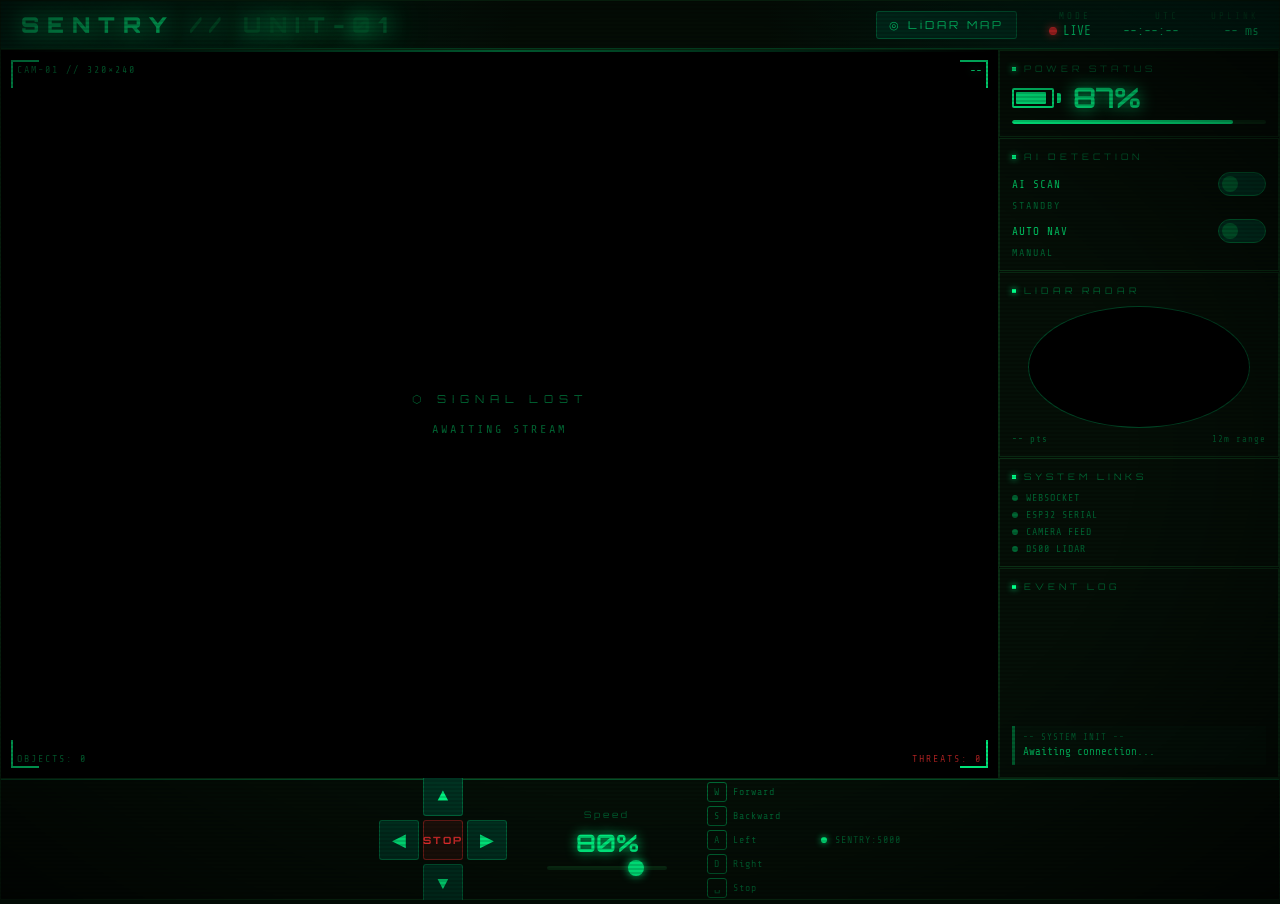
==== obj/static/index.html @ dfbdb899 "sentry robot" ====
<!DOCTYPE html>
<html lang="en">
<head>
<meta charset="UTF-8">
<meta name="viewport" content="width=device-width, initial-scale=1.0">
<title>SENTRY — Robot Command Interface</title>
<link href="https://fonts.googleapis.com/css2?family=Share+Tech+Mono&family=Orbitron:wght@400;700;900&display=swap" rel="stylesheet">
<script src="https://cdnjs.cloudflare.com/ajax/libs/socket.io/4.7.2/socket.io.min.js"></script>
<style>
*, *::before, *::after { box-sizing: border-box; margin: 0; padding: 0; }
:root {
  --green:      #00ff88;
  --green-dim:  #00cc66;
  --green-dark: #003322;
  --amber:      #ffaa00;
  --red:        #ff3333;
  --bg:         #020a04;
  --panel:      #050f07;
  --border:     #0a2e14;
  --border-lit: #00ff8844;
  --text:       #00cc66;
  --text-dim:   #006633;
}
html, body { height: 100%; background: var(--bg); color: var(--text);
  font-family: 'Share Tech Mono', monospace; font-size: 13px;
  overflow: hidden; cursor: crosshair; }
body::before { content:''; position:fixed; inset:0; pointer-events:none; z-index:1000;
  background: repeating-linear-gradient(0deg,transparent,transparent 2px,rgba(0,0,0,0.15) 2px,rgba(0,0,0,0.15) 4px); }
body::after  { content:''; position:fixed; inset:0; pointer-events:none; z-index:999;
  background: radial-gradient(ellipse at center,transparent 55%,rgba(0,0,0,0.7) 100%); }

/* Layout */
.shell {
  display: grid;
  grid-template-rows: 48px 1fr 120px;
  grid-template-columns: 1fr 280px;
  grid-template-areas: "header header" "feed sidebar" "controls controls";
  height: 100vh; gap: 1px; background: var(--border); padding: 1px;
}

/* Header */
header { grid-area:header; background:var(--panel); display:flex;
  align-items:center; justify-content:space-between; padding:0 20px;
  border-bottom:1px solid var(--border-lit); position:relative; overflow:hidden; }
header::before { content:''; position:absolute; inset:0;
  background:linear-gradient(90deg,var(--green-dark) 0%,transparent 40%,transparent 60%,var(--green-dark) 100%); }
.logo { font-family:'Orbitron',sans-serif; font-weight:900; font-size:22px;
  letter-spacing:8px; color:var(--green); text-shadow:0 0 20px var(--green),0 0 40px var(--green-dim); position:relative; }
.logo span { color:var(--text-dim); }
.header-meta { display:flex; gap:32px; align-items:center; position:relative; }
.meta-item { display:flex; flex-direction:column; align-items:flex-end; gap:2px; }
.meta-label { font-size:9px; letter-spacing:3px; color:var(--text-dim); text-transform:uppercase; }
.meta-value { font-size:13px; color:var(--green); }
.rec-dot { width:8px; height:8px; border-radius:50%; background:var(--red);
  box-shadow:0 0 8px var(--red); animation:pulse-red 1.2s ease-in-out infinite; display:inline-block; margin-right:6px; }
@keyframes pulse-red { 0%,100%{opacity:1} 50%{opacity:0.2} }

/* Feed */
.feed-area { grid-area:feed; background:#000; position:relative; overflow:hidden; }
#camera-feed { width:100%; height:100%; object-fit:cover; display:block; }
#det-canvas  { position:absolute; inset:0; width:100%; height:100%; pointer-events:none; z-index:10; }
.feed-area::before,.feed-area::after,.corner-br,.corner-bl { content:''; position:absolute;
  width:28px; height:28px; border-color:var(--green); border-style:solid; z-index:11; }
.feed-area::before { top:10px; left:10px;  border-width:2px 0 0 2px; }
.feed-area::after  { top:10px; right:10px; border-width:2px 2px 0 0; }
.corner-br { bottom:10px; right:10px; border-width:0 2px 2px 0; }
.corner-bl { bottom:10px; left:10px;  border-width:0 0 2px 2px; }
.scan-line { position:absolute; left:0; right:0; height:2px; pointer-events:none; z-index:10;
  background:linear-gradient(90deg,transparent,var(--green) 50%,transparent);
  opacity:0.4; animation:scan 4s linear infinite; }
@keyframes scan { 0%{top:-2px} 100%{top:100%} }
.feed-hud { position:absolute; inset:0; z-index:11; pointer-events:none;
  display:flex; flex-direction:column; justify-content:space-between; padding:14px 16px; }
.hud-top,.hud-bottom { display:flex; justify-content:space-between; align-items:flex-start; }
.hud-bottom { align-items:flex-end; }
.hud-tag { font-size:10px; letter-spacing:2px; color:var(--green-dim); opacity:0.7; }
.hud-timestamp { font-size:11px; color:var(--green); text-shadow:0 0 8px var(--green); }
.feed-offline { position:absolute; inset:0; display:flex; flex-direction:column;
  align-items:center; justify-content:center; gap:16px; color:var(--text-dim);
  font-size:12px; letter-spacing:3px; text-transform:uppercase; background:#000; }
.feed-offline .big-text { font-family:'Orbitron',sans-serif; font-size:11px; letter-spacing:6px; }
#threat-flash { position:fixed; inset:0; background:rgba(255,0,0,0.12);
  pointer-events:none; z-index:998; opacity:0; transition:opacity 0.1s; }
#threat-flash.active { animation:threat-pulse 0.8s ease-out; }
@keyframes threat-pulse { 0%{opacity:1} 100%{opacity:0} }

/* Sidebar */
.sidebar { grid-area:sidebar; background:var(--panel); display:flex;
  flex-direction:column; gap:1px; overflow:hidden; }
.panel { background:var(--panel); border:1px solid var(--border); padding:12px; position:relative; }
.panel-title { font-family:'Orbitron',sans-serif; font-size:9px; letter-spacing:4px;
  color:var(--text-dim); text-transform:uppercase; margin-bottom:10px;
  display:flex; align-items:center; gap:8px; }
.panel-title::before { content:''; display:block; width:4px; height:4px;
  background:var(--green); box-shadow:0 0 6px var(--green); flex-shrink:0; }

/* Battery */
.battery-panel { flex-shrink:0; }
.battery-display { display:flex; align-items:center; gap:12px; margin-bottom:8px; }
.battery-icon { display:flex; align-items:center; gap:2px; }
.battery-body { width:42px; height:20px; border:2px solid var(--green); border-radius:2px;
  padding:2px; display:flex; align-items:center; }
.battery-tip { width:4px; height:10px; background:var(--green); border-radius:0 2px 2px 0; margin-left:1px; }
.battery-fill { height:100%; border-radius:1px; background:var(--green); transition:width 1s,background 0.5s; }
.battery-pct { font-family:'Orbitron',sans-serif; font-size:28px; font-weight:700;
  color:var(--green); text-shadow:0 0 16px var(--green); line-height:1; }
.battery-pct.warn { color:var(--amber); text-shadow:0 0 16px var(--amber); }
.battery-pct.crit { color:var(--red);   text-shadow:0 0 16px var(--red); animation:pulse-red 1s infinite; }
.battery-bar { width:100%; height:4px; background:var(--border); border-radius:2px; overflow:hidden; }
.battery-bar-fill { height:100%; border-radius:2px; background:var(--green); transition:width 1s,background 0.5s; }

/* Toggles */
.toggle-row { display:flex; align-items:center; justify-content:space-between; margin-bottom:4px; }
.toggle-label { color:var(--text); font-size:11px; letter-spacing:1px; }
.toggle { position:relative; width:48px; height:24px; }
.toggle input { opacity:0; width:0; height:0; }
.toggle-track { position:absolute; inset:0; background:var(--green-dark);
  border:1px solid var(--text-dim); border-radius:12px; cursor:pointer; transition:0.3s; }
.toggle-track::after { content:''; position:absolute; top:3px; left:3px; width:16px; height:16px;
  background:var(--text-dim); border-radius:50%; transition:0.3s; }
.toggle input:checked + .toggle-track { border-color:var(--green); box-shadow:0 0 10px var(--green-dim); }
.toggle input:checked + .toggle-track::after { transform:translateX(24px); background:var(--green); }
.det-status { font-size:10px; letter-spacing:2px; color:var(--text-dim); margin-top:4px; }
.det-status.active { color:var(--green); text-shadow:0 0 6px var(--green); animation:blink 2s step-end infinite; }
@keyframes blink { 0%,100%{opacity:1} 50%{opacity:0.4} }

/* LiDAR radar */
.lidar-panel { flex-shrink:0; }
#lidar-canvas { display:block; margin:0 auto; border-radius:50%;
  border:1px solid var(--border-lit); background:#000; }
.lidar-stats { display:flex; justify-content:space-between; margin-top:6px;
  font-size:9px; letter-spacing:1px; color:var(--text-dim); }
.obstacle-warn { color:var(--red); text-shadow:0 0 6px var(--red);
  animation:blink 0.5s step-end infinite; display:none; }

/* Connection status */
.conn-status { display:flex; flex-direction:column; gap:6px; font-size:10px; letter-spacing:1px; }
.conn-item { display:flex; align-items:center; gap:8px; color:var(--text-dim); }
.conn-dot { width:6px; height:6px; border-radius:50%; background:var(--text-dim); flex-shrink:0; }
.conn-dot.online { background:var(--green); box-shadow:0 0 6px var(--green); animation:pulse-green 2s infinite; }
.conn-dot.offline { background:var(--red); box-shadow:0 0 6px var(--red); }
@keyframes pulse-green { 0%,100%{opacity:1} 50%{opacity:0.5} }

/* Alerts */
.alerts-panel { flex:1; display:flex; flex-direction:column; overflow:hidden; min-height:0; }
.alerts-log { flex:1; overflow-y:auto; display:flex; flex-direction:column-reverse;
  gap:4px; scrollbar-width:thin; scrollbar-color:var(--border) transparent; }
.alert-item { padding:6px 8px; border-left:3px solid var(--text-dim);
  background:rgba(0,255,136,0.02); animation:slide-in 0.3s ease-out; }
.alert-item.threat { border-left-color:var(--red); background:rgba(255,51,51,0.06); }
.alert-item.detection { border-left-color:var(--amber); background:rgba(255,170,0,0.04); }
.alert-item.obstacle { border-left-color:#ff6600; background:rgba(255,102,0,0.06); }
@keyframes slide-in { from{transform:translateX(20px);opacity:0} to{transform:none;opacity:1} }
.alert-time { font-size:9px; color:var(--text-dim); letter-spacing:1px; }
.alert-msg { font-size:11px; color:var(--text); margin-top:2px; line-height:1.4; }
.alert-item.threat .alert-msg { color:var(--red); }
.alert-item.detection .alert-msg { color:var(--amber); }
.alert-item.obstacle .alert-msg { color:#ff6600; }

/* Controls */
.controls-area { grid-area:controls; background:var(--panel);
  border-top:1px solid var(--border-lit); display:flex;
  align-items:center; justify-content:center; gap:40px; padding:12px 24px; }
.dpad { display:grid; grid-template-columns:repeat(3,40px); grid-template-rows:repeat(3,40px); gap:4px; }
.btn { background:var(--green-dark); border:1px solid var(--border-lit); color:var(--green);
  font-family:'Share Tech Mono',monospace; font-size:18px; cursor:pointer;
  display:flex; align-items:center; justify-content:center;
  border-radius:3px; transition:background 0.1s,box-shadow 0.1s,transform 0.1s;
  user-select:none; -webkit-user-select:none; touch-action:none; }
.btn:hover { background:#00331a; border-color:var(--green); box-shadow:0 0 12px var(--green-dim); }
.btn:active,.btn.pressed { background:#004422; box-shadow:0 0 20px var(--green); transform:scale(0.93); }
.btn-stop { background:rgba(255,51,51,0.1); border-color:rgba(255,51,51,0.4); color:var(--red);
  font-size:10px; letter-spacing:2px; font-family:'Orbitron',sans-serif; font-weight:700; }
.btn-stop:hover { background:rgba(255,51,51,0.2); border-color:var(--red); box-shadow:0 0 16px rgba(255,51,51,0.5); }
.speed-control { display:flex; flex-direction:column; align-items:center; gap:8px; }
.speed-label { font-family:'Orbitron',sans-serif; font-size:9px; letter-spacing:3px; color:var(--text-dim); }
.speed-value { font-family:'Orbitron',sans-serif; font-size:24px; font-weight:700;
  color:var(--green); text-shadow:0 0 12px var(--green); }
input[type=range] { -webkit-appearance:none; width:120px; height:4px;
  background:var(--border); border-radius:2px; outline:none; }
input[type=range]::-webkit-slider-thumb { -webkit-appearance:none; width:16px; height:16px;
  background:var(--green); border-radius:50%; box-shadow:0 0 8px var(--green); cursor:pointer; }
.key-hints { display:flex; flex-direction:column; gap:4px; font-size:10px;
  color:var(--text-dim); letter-spacing:1px; }
.key-hint { display:flex; align-items:center; gap:6px; }
.key { display:inline-flex; align-items:center; justify-content:center;
  width:20px; height:20px; border:1px solid var(--text-dim); border-radius:3px;
  font-size:10px; color:var(--text-dim); }
.nav-link { font-family:'Orbitron',sans-serif; font-size:11px; letter-spacing:3px;
  text-decoration:none; color:var(--green); border:1px solid var(--border-lit);
  border-radius:3px; padding:6px 12px; transition:background 0.15s,box-shadow 0.15s;
  background:var(--green-dark); position:relative; }
.nav-link:hover { background:#00331a; border-color:var(--green); box-shadow:0 0 12px var(--green-dim); }
</style>
</head>
<body>
<div id="threat-flash"></div>
<div class="shell">

<!-- Header -->
<header>
  <div class="logo">SENTRY <span>// UNIT-01</span></div>
  <div class="header-meta">
    <a href="/map" class="nav-link" title="Open the LiDAR map dashboard">◎ LiDAR MAP</a>
    <div class="meta-item">
      <span class="meta-label">Mode</span>
      <span class="meta-value"><span class="rec-dot"></span>LIVE</span>
    </div>
    <div class="meta-item">
      <span class="meta-label">UTC</span>
      <span class="meta-value" id="clock">--:--:--</span>
    </div>
    <div class="meta-item">
      <span class="meta-label">Uplink</span>
      <span class="meta-value" id="ping-display">-- ms</span>
    </div>
  </div>
</header>

<!-- Camera Feed -->
<div class="feed-area">
  <div class="corner-br"></div>
  <div class="corner-bl"></div>
  <div class="scan-line"></div>
  <div class="feed-offline" id="feed-offline">
    <div class="big-text">⬡ SIGNAL LOST</div>
    <div>AWAITING STREAM</div>
  </div>
  <img id="camera-feed" src="/video_feed" alt="Camera Feed" style="display:none"
       onload="document.getElementById('feed-offline').style.display='none';this.style.display='block';setDot('dot-camera',true);"
       onerror="document.getElementById('feed-offline').style.display='flex';this.style.display='none';">
  <canvas id="det-canvas"></canvas>
  <div class="feed-hud">
    <div class="hud-top">
      <span class="hud-tag">CAM-01 // 320×240</span>
      <span class="hud-timestamp" id="feed-timestamp">--</span>
    </div>
    <div class="hud-bottom">
      <span class="hud-tag" id="det-count">OBJECTS: 0</span>
      <span class="hud-tag" id="threat-count" style="color:var(--red)">THREATS: 0</span>
    </div>
  </div>
</div>

<!-- Sidebar -->
<div class="sidebar">

  <!-- Battery -->
  <div class="panel battery-panel">
    <div class="panel-title">Power Status</div>
    <div class="battery-display">
      <div class="battery-icon">
        <div class="battery-body"><div class="battery-fill" id="bat-icon-fill" style="width:87%"></div></div>
        <div class="battery-tip"></div>
      </div>
      <div class="battery-pct" id="bat-pct">87%</div>
    </div>
    <div class="battery-bar"><div class="battery-bar-fill" id="bat-bar" style="width:87%"></div></div>
  </div>

  <!-- Detection + Auto -->
  <div class="panel" style="flex-shrink:0">
    <div class="panel-title">AI Detection</div>
    <div class="toggle-row">
      <span class="toggle-label">AI SCAN</span>
      <label class="toggle">
        <input type="checkbox" id="detection-toggle" onchange="toggleDetection(this.checked)">
        <div class="toggle-track"></div>
      </label>
    </div>
    <div class="det-status" id="det-status">STANDBY</div>
    <div style="margin-top:8px">
      <div class="toggle-row">
        <span class="toggle-label">AUTO NAV</span>
        <label class="toggle">
          <input type="checkbox" id="auto-toggle" onchange="toggleAuto(this.checked)">
          <div class="toggle-track"></div>
        </label>
      </div>
      <div class="det-status" id="auto-status">MANUAL</div>
    </div>
  </div>

  <!-- LiDAR Radar -->
  <div class="panel lidar-panel" style="flex-shrink:0">
    <div class="panel-title">LiDAR Radar</div>
    <canvas id="lidar-canvas" width="220" height="120"></canvas>
    <div class="lidar-stats">
      <span id="lidar-points">-- pts</span>
      <span class="obstacle-warn" id="obstacle-warn">⚠ OBSTACLE</span>
      <span id="lidar-range">12m range</span>
    </div>
  </div>

  <!-- System Links -->
  <div class="panel" style="flex-shrink:0">
    <div class="panel-title">System Links</div>
    <div class="conn-status">
      <div class="conn-item"><div class="conn-dot" id="dot-socket"></div><span>WEBSOCKET</span></div>
      <div class="conn-item"><div class="conn-dot" id="dot-serial"></div><span>ESP32 SERIAL</span></div>
      <div class="conn-item"><div class="conn-dot" id="dot-camera"></div><span>CAMERA FEED</span></div>
      <div class="conn-item"><div class="conn-dot" id="dot-lidar"></div><span>D500 LIDAR</span></div>
    </div>
  </div>

  <!-- Event Log -->
  <div class="panel alerts-panel">
    <div class="panel-title">Event Log</div>
    <div class="alerts-log" id="alerts-log">
      <div class="alert-item">
        <div class="alert-time">-- SYSTEM INIT --</div>
        <div class="alert-msg">Awaiting connection...</div>
      </div>
    </div>
  </div>

</div><!-- sidebar -->

<!-- Controls -->
<div class="controls-area">
  <div class="dpad">
    <div></div>
    <button class="btn" id="btn-forward"  data-cmd="forward"  title="W">▲</button>
    <div></div>
    <button class="btn" id="btn-left"     data-cmd="left"     title="A">◀</button>
    <button class="btn btn-stop"           data-cmd="stop"     title="Space">STOP</button>
    <button class="btn" id="btn-right"    data-cmd="right"    title="D">▶</button>
    <div></div>
    <button class="btn" id="btn-backward" data-cmd="backward" title="S">▼</button>
    <div></div>
  </div>
  <div class="speed-control">
    <div class="speed-label">Speed</div>
    <div class="speed-value" id="speed-display">80%</div>
    <input type="range" id="speed-slider" min="10" max="100" value="80" oninput="updateSpeed(this.value)">
  </div>
  <div class="key-hints">
    <div class="key-hint"><span class="key">W</span> Forward</div>
    <div class="key-hint"><span class="key">S</span> Backward</div>
    <div class="key-hint"><span class="key">A</span> Left</div>
    <div class="key-hint"><span class="key">D</span> Right</div>
    <div class="key-hint"><span class="key">␣</span> Stop</div>
  </div>
  <div class="conn-status">
    <div class="conn-item"><div class="conn-dot online"></div><span id="ip-display">SENTRY:5000</span></div>
  </div>
</div>

</div><!-- shell -->

<script>
// ── State ─────────────────────────────────────────────────────────────────────
let speed = 80, detActive = false, autoActive = false;
let socketOnline = false, totalDets = 0, totalThreats = 0;
let holdTimer = null, pingStart = 0;
let lidarActive = false;

// ── Socket.IO ─────────────────────────────────────────────────────────────────
const socket = io({ transports: ["websocket"] });

socket.on("connect", () => {
  socketOnline = true;
  setDot("dot-socket", true);
  addLog("sys", "WebSocket connected");
  pingStart = Date.now();
  socket.emit("ping_req");
});

socket.on("disconnect", () => {
  socketOnline = false;
  setDot("dot-socket", false);
  addLog("sys", "WebSocket disconnected");
});

socket.on("pong_res", () => {
  document.getElementById("ping-display").textContent = (Date.now() - pingStart) + " ms";
  setTimeout(() => { pingStart = Date.now(); socket.emit("ping_req"); }, 3000);
});

socket.on("status", d => {
  setDot("dot-serial", d.serial_connected);
  if (!d.serial_connected) addLog("sys", "ESP32 serial not detected");
});

socket.on("battery_update", d => updateBattery(d.level));

socket.on("detection", d => {
  totalDets++;
  document.getElementById("det-count").textContent = `OBJECTS: ${totalDets}`;
  if (!d.threat) {
    addLog("detection", `${d.label.toUpperCase()} — ${Math.round(d.confidence*100)}%`);
  }
  if (d.bbox) drawBox(d.bbox, d.label, d.confidence, d.threat);
});

socket.on("alert", d => {
  totalThreats++;
  document.getElementById("threat-count").textContent = `THREATS: ${totalThreats}`;
  addLog("threat", d.message);
  flashThreat();
  if (d.bbox) drawBox(d.bbox, d.label, d.confidence, true);
  notifyThreat(d.label, d.confidence);
});

socket.on("obstacle", d => {
  addLog("obstacle", `⚠ Obstacle ${d.distance}mm @ ${d.angle}°`);
  document.getElementById("obstacle-warn").style.display = "inline";
  setTimeout(() => document.getElementById("obstacle-warn").style.display = "none", 3000);
});

socket.on("lidar_scan", d => {
  if (d.points && d.points.length) {
    lidarActive = true;
    setDot("dot-lidar", true);
    drawLidar(d.points);
    document.getElementById("lidar-points").textContent = d.points.length + " pts";
  }
});

// ── Battery ───────────────────────────────────────────────────────────────────
function updateBattery(level) {
  const pct = Math.round(level);
  const color = pct > 40 ? "var(--green)" : pct > 20 ? "var(--amber)" : "var(--red)";
  document.getElementById("bat-bar").style.cssText       = `width:${pct}%;background:${color}`;
  document.getElementById("bat-icon-fill").style.cssText = `width:${pct}%;background:${color}`;
  document.getElementById("bat-pct").textContent         = pct + "%";
  document.getElementById("bat-pct").className           = "battery-pct" + (pct<=20?" crit":pct<=40?" warn":"");
}

// ── Bounding boxes on canvas ──────────────────────────────────────────────────
function drawBox(bbox, label, conf, threat) {
  const canvas = document.getElementById("det-canvas");
  const feed   = document.getElementById("camera-feed");
  canvas.width  = feed.clientWidth  || canvas.parentElement.clientWidth;
  canvas.height = feed.clientHeight || canvas.parentElement.clientHeight;
  const ctx = canvas.getContext("2d");
  const [x1, y1, w, h] = bbox;
  const px = x1*canvas.width, py = y1*canvas.height;
  const pw = w*canvas.width,  ph = h*canvas.height;
  ctx.strokeStyle = threat ? "#ff3333" : "#ffaa00";
  ctx.lineWidth   = 2;
  ctx.shadowColor = threat ? "#ff3333" : "#ffaa00";
  ctx.shadowBlur  = 12;
  ctx.strokeRect(px, py, pw, ph);
  ctx.fillStyle = threat ? "#ff3333" : "#ffaa00";
  ctx.font      = "bold 11px 'Share Tech Mono'";
  ctx.fillText(`${label} ${Math.round(conf*100)}%`, px+4, py-6);
  setTimeout(() => ctx.clearRect(0,0,canvas.width,canvas.height), 3000);
}

// ── LiDAR radar ───────────────────────────────────────────────────────────────
function drawLidar(points) {
  const canvas = document.getElementById("lidar-canvas");
  const ctx = canvas.getContext("2d");
  const W = canvas.width, H = canvas.height;
  const cx = W/2, cy = H/2;
  const maxR = Math.min(cx, cy) - 4;
  const scale = maxR / 12000;  // 12m range

  ctx.clearRect(0,0,W,H);

  // Grid rings
  ctx.strokeStyle = "rgba(0,255,136,0.12)";
  ctx.lineWidth = 1;
  [3000,6000,9000,12000].forEach(r => {
    ctx.beginPath();
    ctx.arc(cx, cy, r*scale, 0, Math.PI*2);
    ctx.stroke();
  });

  // Cross hairs
  ctx.strokeStyle = "rgba(0,255,136,0.08)";
  ctx.beginPath(); ctx.moveTo(0,cy); ctx.lineTo(W,cy); ctx.stroke();
  ctx.beginPath(); ctx.moveTo(cx,0); ctx.lineTo(cx,H); ctx.stroke();

  // Points
  points.forEach(p => {
    const rad = (p.angle - 90) * Math.PI / 180;
    const x   = cx + Math.cos(rad) * p.distance * scale;
    const y   = cy + Math.sin(rad) * p.distance * scale;
    const close = p.distance < 500;
    ctx.fillStyle = close ? "#ff3333" : "#00ff88";
    ctx.shadowColor = close ? "#ff3333" : "#00ff88";
    ctx.shadowBlur  = close ? 6 : 3;
    ctx.beginPath(); ctx.arc(x, y, close ? 2.5 : 1.5, 0, Math.PI*2); ctx.fill();
  });

  // Robot dot
  ctx.shadowBlur = 0;
  ctx.fillStyle = "#ff3c00";
  ctx.beginPath(); ctx.arc(cx, cy, 4, 0, Math.PI*2); ctx.fill();
}

// ── Controls ──────────────────────────────────────────────────────────────────
function sendCmd(cmd) {
  if (socketOnline) socket.emit("control", { cmd, speed });
  fetch("/api/control", {
    method:"POST", headers:{"Content-Type":"application/json"},
    body: JSON.stringify({ cmd, speed })
  }).catch(()=>{});
}

function updateSpeed(val) {
  speed = parseInt(val);
  document.getElementById("speed-display").textContent = speed + "%";
}

// D-pad hold-to-move
document.querySelectorAll(".btn").forEach(btn => {
  const cmd = btn.dataset.cmd;
  if (!cmd) return;
  function start(e) {
    e.preventDefault(); btn.classList.add("pressed");
    if (cmd === "stop") { sendCmd("stop"); return; }
    sendCmd(cmd);
    holdTimer = setInterval(() => sendCmd(cmd), 120);
  }
  function stop(e) {
    e.preventDefault(); btn.classList.remove("pressed");
    clearInterval(holdTimer);
    if (cmd !== "stop") sendCmd("stop");
  }
  btn.addEventListener("mousedown",  start);
  btn.addEventListener("touchstart", start, {passive:false});
  btn.addEventListener("mouseup",    stop);
  btn.addEventListener("mouseleave", stop);
  btn.addEventListener("touchend",   stop);
});

// Keyboard
const keyMap = {
  ArrowUp:"forward", w:"forward", W:"forward",
  ArrowDown:"backward", s:"backward", S:"backward",
  ArrowLeft:"left", a:"left", A:"left",
  ArrowRight:"right", d:"right", D:"right",
  " ":"stop"
};
const keysDown = new Set();
document.addEventListener("keydown", e => {
  const cmd = keyMap[e.key];
  if (!cmd || keysDown.has(e.key)) return;
  e.preventDefault(); keysDown.add(e.key); sendCmd(cmd);
  const b = document.getElementById("btn-"+cmd);
  if (b) b.classList.add("pressed");
});
document.addEventListener("keyup", e => {
  const cmd = keyMap[e.key];
  if (!cmd) return;
  e.preventDefault(); keysDown.delete(e.key);
  if (cmd !== "stop") sendCmd("stop");
  const b = document.getElementById("btn-"+cmd);
  if (b) b.classList.remove("pressed");
});

// ── Detection toggle ──────────────────────────────────────────────────────────
function toggleDetection(enabled) {
  detActive = enabled;
  socket.emit("toggle_detection", {enabled});
  fetch("/api/detection",{method:"POST",headers:{"Content-Type":"application/json"},
    body:JSON.stringify({enabled})}).catch(()=>{});
  const s = document.getElementById("det-status");
  s.textContent = enabled ? "● SCANNING" : "STANDBY";
  s.className   = "det-status" + (enabled ? " active" : "");
}

// ── Auto mode toggle ──────────────────────────────────────────────────────────
function toggleAuto(enabled) {
  autoActive = enabled;
  socket.emit("toggle_auto", {enabled});
  fetch("/api/auto",{method:"POST",headers:{"Content-Type":"application/json"},
    body:JSON.stringify({enabled})}).catch(()=>{});
  const s = document.getElementById("auto-status");
  s.textContent = enabled ? "● AUTO NAV" : "MANUAL";
  s.className   = "det-status" + (enabled ? " active" : "");
  addLog("sys", enabled ? "Autonomous navigation ON" : "Manual control ON");
}

// ── Log ───────────────────────────────────────────────────────────────────────
function addLog(type, msg) {
  const log  = document.getElementById("alerts-log");
  const item = document.createElement("div");
  const cls  = {threat:"threat",detection:"detection",obstacle:"obstacle"}[type] || "";
  item.className = "alert-item " + cls;
  const ts = new Date().toISOString().split("T")[1].split(".")[0];
  item.innerHTML = `<div class="alert-time">${ts} UTC</div><div class="alert-msg">${msg}</div>`;
  log.prepend(item);
  while (log.children.length > 40) log.removeChild(log.lastChild);
}

// ── UX helpers ────────────────────────────────────────────────────────────────
function flashThreat() {
  const el = document.getElementById("threat-flash");
  el.classList.remove("active"); void el.offsetWidth; el.classList.add("active");
}

function notifyThreat(label, conf) {
  if (!("Notification" in window)) return;
  if (Notification.permission === "granted") {
    new Notification("⚠ SENTRY ALERT", {
      body: `${label.toUpperCase()} — ${Math.round(conf*100)}% confidence`
    });
  } else if (Notification.permission !== "denied") {
    Notification.requestPermission();
  }
}

function setDot(id, online) {
  const el = document.getElementById(id);
  if (el) el.className = "conn-dot " + (online ? "online" : "offline");
}

// ── Clock ─────────────────────────────────────────────────────────────────────
setInterval(() => {
  const now = new Date();
  document.getElementById("clock").textContent =
    now.toISOString().split("T")[1].split(".")[0];
  document.getElementById("feed-timestamp").textContent =
    now.toISOString().replace("T"," ").split(".")[0] + " UTC";
}, 1000);

// ── Init ──────────────────────────────────────────────────────────────────────
if ("Notification" in window && Notification.permission === "default") {
  Notification.requestPermission();
}
setInterval(() => {
  if (!lidarActive) setDot("dot-lidar", false);
  lidarActive = false;
}, 5000);
addLog("sys", "SENTRY dashboard initialised");
</script>
</body>
</html>
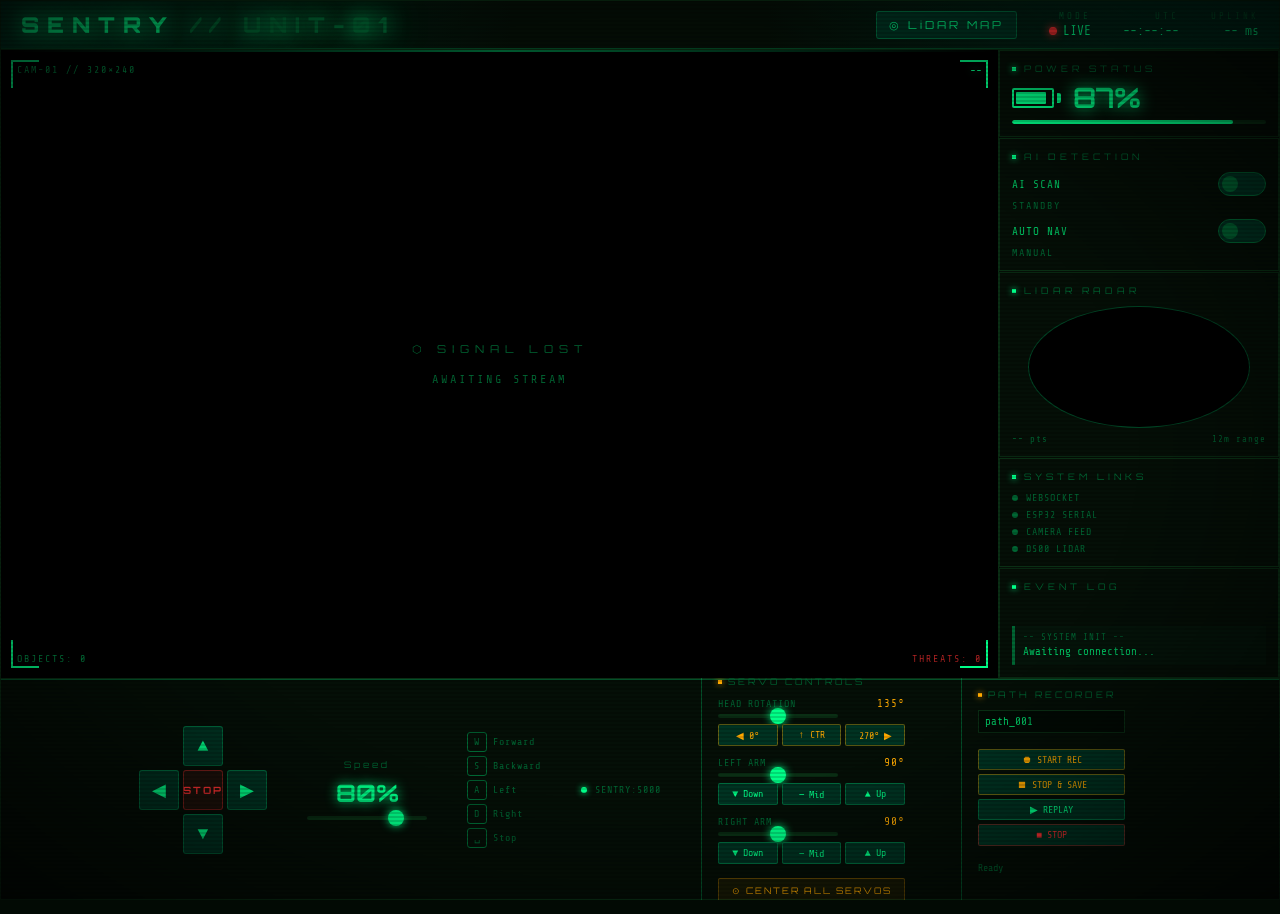
==== commit 8c0ad528: "servo controls, path recorder, lidar replay fix" ====
--- a/obj/static/index.html
+++ b/obj/static/index.html
@@ -32,7 +32,7 @@
 /* Layout */
 .shell {
   display: grid;
-  grid-template-rows: 48px 1fr 120px;
+  grid-template-rows: 48px 1fr 220px;
   grid-template-columns: 1fr 280px;
   grid-template-areas: "header header" "feed sidebar" "controls controls";
   height: 100vh; gap: 1px; background: var(--border); padding: 1px;
@@ -191,6 +191,40 @@
   border-radius:3px; padding:6px 12px; transition:background 0.15s,box-shadow 0.15s;
   background:var(--green-dark); position:relative; }
 .nav-link:hover { background:#00331a; border-color:var(--green); box-shadow:0 0 12px var(--green-dim); }
+
+/* ── Servo Controls ─────────────────────────────────────────────── */
+.servo-area {
+  display:flex; flex-direction:column; gap:10px; padding:12px 16px;
+  border-left:1px solid var(--border-lit); min-width:220px;
+}
+.servo-title {
+  font-family:'Orbitron',sans-serif; font-size:9px; letter-spacing:3px;
+  color:var(--text-dim); text-transform:uppercase;
+  display:flex; align-items:center; gap:6px;
+}
+.servo-title::before { content:''; display:block; width:4px; height:4px;
+  background:var(--amber); box-shadow:0 0 6px var(--amber); }
+.servo-row { display:flex; flex-direction:column; gap:4px; }
+.servo-label { font-size:10px; color:var(--text-dim); letter-spacing:1px;
+  display:flex; justify-content:space-between; align-items:center; }
+.servo-val { color:var(--amber); font-size:11px; }
+.servo-slider { -webkit-appearance:none; width:100%; height:4px;
+  background:var(--border); border-radius:2px; outline:none; }
+.servo-slider::-webkit-slider-thumb { -webkit-appearance:none; width:14px; height:14px;
+  background:var(--amber); border-radius:50%; box-shadow:0 0 6px var(--amber); cursor:pointer; }
+.servo-btns { display:flex; gap:4px; margin-top:2px; }
+.servo-btn { flex:1; padding:4px; background:var(--green-dark);
+  border:1px solid var(--border-lit); color:var(--green);
+  font-family:'Share Tech Mono',monospace; font-size:10px;
+  cursor:pointer; border-radius:2px; transition:background 0.1s; }
+.servo-btn:hover { background:#00331a; border-color:var(--green); }
+.servo-btn.amber { border-color:rgba(255,170,0,0.4); color:var(--amber); }
+.servo-btn.amber:hover { background:rgba(255,170,0,0.1); border-color:var(--amber); }
+.servo-center-btn { width:100%; padding:6px; margin-top:4px;
+  background:rgba(255,170,0,0.08); border:1px solid rgba(255,170,0,0.3);
+  color:var(--amber); font-family:'Orbitron',sans-serif; font-size:9px;
+  letter-spacing:2px; cursor:pointer; border-radius:2px; transition:background 0.15s; }
+.servo-center-btn:hover { background:rgba(255,170,0,0.18); }
 </style>
 </head>
 <body>
@@ -344,7 +378,80 @@
   <div class="conn-status">
     <div class="conn-item"><div class="conn-dot online"></div><span id="ip-display">SENTRY:5000</span></div>
   </div>
-</div>
+
+  <!-- ── Servo Controls ── -->
+  <div class="servo-area">
+    <div class="servo-title">Servo Controls</div>
+
+    <!-- Head rotation -->
+    <div class="servo-row">
+      <div class="servo-label">
+        HEAD ROTATION
+        <span class="servo-val" id="head-val">135°</span>
+      </div>
+      <input type="range" class="servo-slider" id="head-slider"
+             min="0" max="270" value="135"
+             oninput="servoSlide('head', this.value)">
+      <div class="servo-btns">
+        <button class="servo-btn amber" onclick="servoSet('head',0)">◀ 0°</button>
+        <button class="servo-btn amber" onclick="servoSet('head',135)">↑ CTR</button>
+        <button class="servo-btn amber" onclick="servoSet('head',270)">270° ▶</button>
+      </div>
+    </div>
+
+    <!-- Left arm -->
+    <div class="servo-row">
+      <div class="servo-label">
+        LEFT ARM
+        <span class="servo-val" id="left-arm-val">90°</span>
+      </div>
+      <input type="range" class="servo-slider" id="left-arm-slider"
+             min="0" max="180" value="90"
+             oninput="servoSlide('left_arm', this.value)">
+      <div class="servo-btns">
+        <button class="servo-btn" onclick="servoSet('left_arm',0)">▼ Down</button>
+        <button class="servo-btn" onclick="servoSet('left_arm',90)">— Mid</button>
+        <button class="servo-btn" onclick="servoSet('left_arm',180)">▲ Up</button>
+      </div>
+    </div>
+
+    <!-- Right arm -->
+    <div class="servo-row">
+      <div class="servo-label">
+        RIGHT ARM
+        <span class="servo-val" id="right-arm-val">90°</span>
+      </div>
+      <input type="range" class="servo-slider" id="right-arm-slider"
+             min="0" max="180" value="90"
+             oninput="servoSlide('right_arm', this.value)">
+      <div class="servo-btns">
+        <button class="servo-btn" onclick="servoSet('right_arm',0)">▼ Down</button>
+        <button class="servo-btn" onclick="servoSet('right_arm',90)">— Mid</button>
+        <button class="servo-btn" onclick="servoSet('right_arm',180)">▲ Up</button>
+      </div>
+    </div>
+
+    <button class="servo-center-btn" onclick="servoCenter()">⊙ CENTER ALL SERVOS</button>
+  </div>
+    <!-- Path Recorder -->
+    <div class="servo-area" style="border-left:1px solid var(--border-lit);min-width:180px;">
+      <div class="servo-title" style="color:var(--text-dim);">PATH RECORDER</div>
+      <div style="display:flex;gap:4px;margin-bottom:6px;">
+        <input type="text" id="path-rec-name" value="path_001"
+          style="flex:1;background:var(--bg);border:1px solid var(--border);
+                 color:var(--text);padding:4px 6px;font-family:'Share Tech Mono',monospace;
+                 font-size:11px;outline:none;">
+      </div>
+      <div style="display:flex;flex-direction:column;gap:4px;">
+        <button class="servo-btn amber" onclick="startRecording()">⏺ START REC</button>
+        <button class="servo-btn amber" onclick="stopAndSave()">⏹ STOP & SAVE</button>
+        <button class="servo-btn" onclick="replayPath()">▶ REPLAY</button>
+        <button class="servo-btn" onclick="stopReplay()" style="color:var(--red);border-color:rgba(255,51,51,0.4);">■ STOP</button>
+      </div>
+      <div id="rec-status" style="font-size:10px;color:#006633;margin-top:6px;min-height:14px;">Ready</div>
+      <div id="path-list" style="margin-top:4px;display:flex;flex-wrap:wrap;gap:3px;"></div>
+    </div>
+  </div>
 
 </div><!-- shell -->
 
@@ -609,6 +716,154 @@
   if (el) el.className = "conn-dot " + (online ? "online" : "offline");
 }
 
+// ── Servo Controls ────────────────────────────────────────────────────────────
+const servoLabels = {
+  head:      { el: "head-val",      slider: "head-slider" },
+  left_arm:  { el: "left-arm-val",  slider: "left-arm-slider" },
+  right_arm: { el: "right-arm-val", slider: "right-arm-slider" },
+};
+
+function sendServo(id, angle) {
+  const cmd = { cmd: "servo", id, angle: parseInt(angle) };
+  if (socketOnline) socket.emit("control", cmd);
+  fetch("/api/control", {
+    method: "POST", headers: { "Content-Type": "application/json" },
+    body: JSON.stringify(cmd)
+  }).catch(() => {});
+}
+
+function servoSlide(id, val) {
+  const info = servoLabels[id];
+  if (!info) return;
+  document.getElementById(info.el).textContent = val + "°";
+  sendServo(id, val);
+}
+
+function servoSet(id, angle) {
+  const info = servoLabels[id];
+  if (!info) return;
+  document.getElementById(info.el).textContent = angle + "°";
+  document.getElementById(info.slider).value = angle;
+  sendServo(id, angle);
+}
+
+function servoCenter() {
+  servoSet("head",      135);
+  servoSet("left_arm",   90);
+  servoSet("right_arm",  90);
+  const cmd = { cmd: "servo_center" };
+  if (socketOnline) socket.emit("control", cmd);
+  fetch("/api/control", {
+    method: "POST", headers: { "Content-Type": "application/json" },
+    body: JSON.stringify(cmd)
+  }).catch(() => {});
+  addLog("sys", "All servos centered");
+}
+
+// Update servo display from ESP32 status feedback
+socket.on("servo_status", d => {
+  if (d.head      !== undefined) {
+    document.getElementById("head-val").textContent     = d.head + "°";
+    document.getElementById("head-slider").value        = d.head;
+  }
+  if (d.left_arm  !== undefined) {
+    document.getElementById("left-arm-val").textContent  = d.left_arm + "°";
+    document.getElementById("left-arm-slider").value     = d.left_arm;
+  }
+  if (d.right_arm !== undefined) {
+    document.getElementById("right-arm-val").textContent = d.right_arm + "°";
+    document.getElementById("right-arm-slider").value    = d.right_arm;
+  }
+});
+
+
+// ── Path Recorder ─────────────────────────────────────────────────────────────
+let recActive = false;
+
+function startRecording() {
+  const name = document.getElementById("path-rec-name").value || "path_001";
+  fetch("/api/record/start", { method: "POST" })
+    .then(r => r.json())
+    .then(() => {
+      recActive = true;
+      setRecStatus("⏺ RECORDING...", "#ff3333");
+      addLog("sys", "Path recording started — drive the robot now");
+    }).catch(() => setRecStatus("Error starting", "#ff3333"));
+}
+
+function stopAndSave() {
+  fetch("/api/record/stop", { method: "POST" })
+    .then(r => r.json())
+    .then(d => {
+      recActive = false;
+      const name = document.getElementById("path-rec-name").value || "path_001";
+      return fetch("/api/record/save", {
+        method: "POST",
+        headers: { "Content-Type": "application/json" },
+        body: JSON.stringify({ name })
+      });
+    })
+    .then(r => r.json())
+    .then(d => {
+      setRecStatus(`✔ Saved: ${d.steps} steps`, "#00ff88");
+      addLog("sys", `Path saved (${d.steps} steps)`);
+      loadPathList();
+    }).catch(() => setRecStatus("Save error", "#ff3333"));
+}
+
+function replayPath() {
+  const name = document.getElementById("path-rec-name").value || "path_001";
+  fetch("/api/record/replay", {
+    method: "POST",
+    headers: { "Content-Type": "application/json" },
+    body: JSON.stringify({ name })
+  }).then(r => r.json())
+    .then(d => {
+      if (d.ok) {
+        setRecStatus(`▶ Replaying ${d.steps} steps`, "#ffaa00");
+        addLog("sys", `Replaying path: ${name}`);
+      } else {
+        setRecStatus("Path not found", "#ff3333");
+      }
+    }).catch(() => setRecStatus("Replay error", "#ff3333"));
+}
+
+function stopReplay() {
+  fetch("/api/record/replay/stop", { method: "POST" })
+    .then(() => { setRecStatus("Stopped", "#ff3333"); addLog("sys", "Replay stopped"); });
+}
+
+function setRecStatus(msg, color) {
+  const el = document.getElementById("rec-status");
+  if (el) { el.textContent = msg; el.style.color = color; }
+}
+
+function loadPathList() {
+  fetch("/api/record/list")
+    .then(r => r.json())
+    .then(d => {
+      const el = document.getElementById("path-list");
+      if (!el) return;
+      el.innerHTML = d.paths.map(p =>
+        `<span onclick="document.getElementById('path-rec-name').value='${p}'"
+          style="cursor:pointer;padding:2px 6px;background:#0a2e14;border:1px solid #0a2e14;
+                 border-radius:2px;font-size:10px;color:#00cc66">${p}</span>`
+      ).join(" ");
+    }).catch(() => {});
+}
+
+socket.on("replay_status", d => {
+  const color = d.status === "done" ? "#00ff88" : d.status === "started" ? "#ffaa00" : "#00cc66";
+  setRecStatus(d.message, color);
+  if (d.status !== "running") addLog("sys", d.message);
+});
+
+socket.on("record_status", d => {
+  setRecStatus(d.message, d.recording ? "#ff3333" : "#00ff88");
+});
+
+loadPathList();
+
 // ── Clock ─────────────────────────────────────────────────────────────────────
 setInterval(() => {
   const now = new Date();
